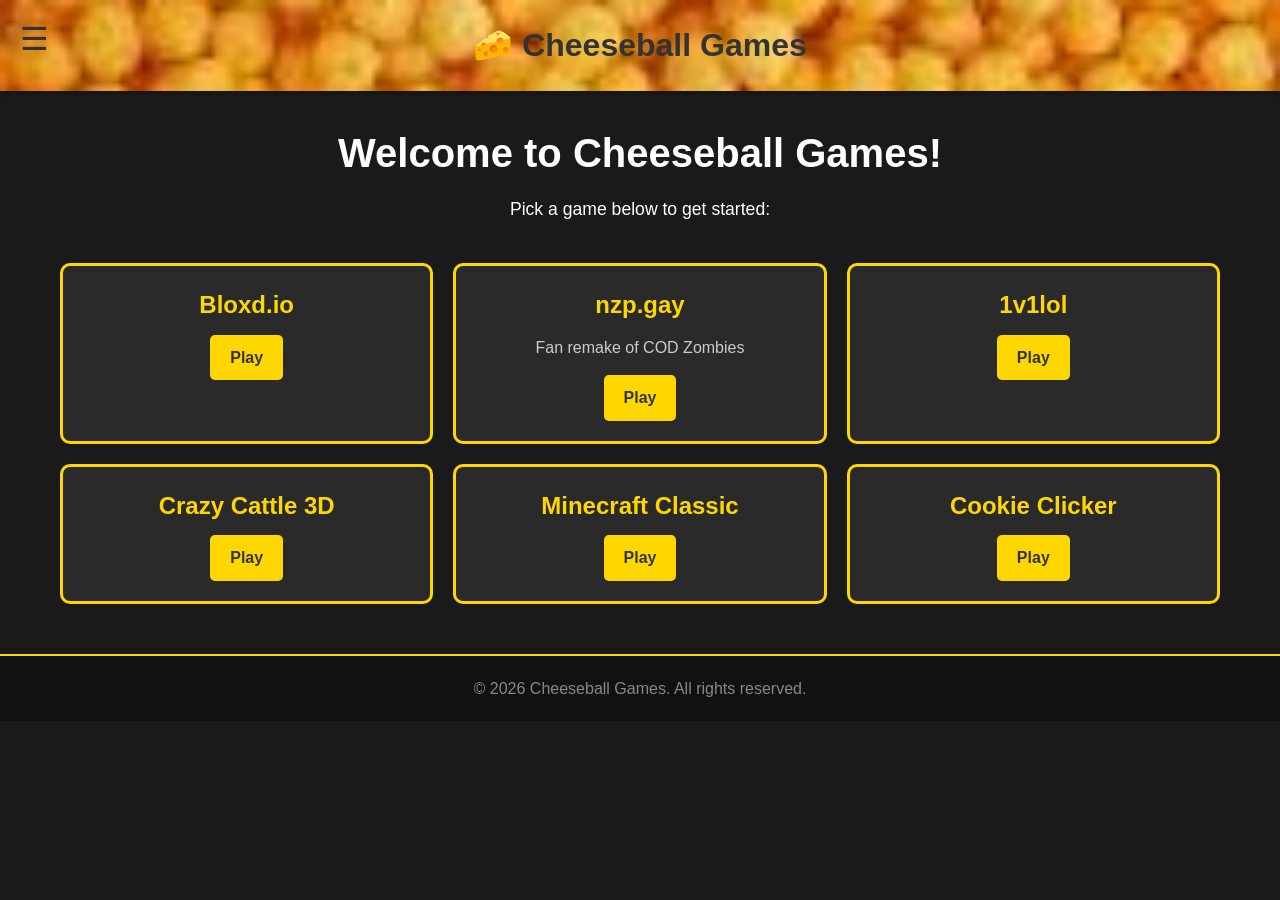
==== index.html @ 30442994 "Update index.html" ====
<!DOCTYPE html>
<html lang="en">
<head>
    <meta charset="UTF-8">
    <meta name="viewport" content="width=device-width, initial-scale=1.0">
    <title>Cheeseball Games</title>
    <link rel="stylesheet" href="css/style.css">
</head>
<body>
    <!-- Side Menu Overlay -->
    <div class="overlay" id="overlay" onclick="toggleMenu()"></div>

    <!-- Side Menu -->
    <div class="side-menu" id="sideMenu">
        <button class="close-btn" onclick="toggleMenu()">✕</button>
        
        <!-- Search Bar -->
        <form action="search.html" method="GET">
            <input type="text" name="q" placeholder="Search games..." class="search-input">
            <button type="submit" class="search-btn">🔍 Search</button>
        </form>

        <hr class="menu-divider">

        <!-- Navigation Links -->
        <nav class="menu-nav">
            <a href="index.html">🏠 Home</a>
            <a href="games/game1.html">🎮 Bloxd.io</a>
            <a href="games/game2.html">🎮 nzp.gay</a>
            <a href="games/game3.html">🎮 1v1lol</a>
            <a href="games/game4.html">🎮 Crazy Cattle 3D</a>
            <a href="games/game5.html">🎮 Classic Minecraft</a>
            <a href="games/game6.html">🎮 Game 6</a>
        </nav>
    </div>

    <!-- Navbar -->
    <nav class="navbar">
        <button class="hamburger" onclick="toggleMenu()">☰</button>
        <h1 class="logo">🧀 Cheeseball Games</h1>
    </nav>

    <main class="container">
        <h2>Welcome to Cheeseball Games!</h2>
        <p>Pick a game below to get started:</p>
        
        <div class="games-grid">
            <div class="game-card">
                <h3>Bloxd.io</h3>
                <a href="games/game1.html" class="btn">Play</a>
            </div>
            
            <div class="game-card">
                <h3>nzp.gay</h3>
                <p>Fan remake of COD Zombies</p>
                <a href="games/game2.html" class="btn">Play</a>
            </div>
            
            <div class="game-card">
                <h3>1v1lol</h3>
                <a href="games/game3.html" class="btn">Play</a>
            </div>

            <div class="game-card">
                <h3>Crazy Cattle 3D</h3>
                <a href="games/game4.html" class="btn">Play</a>
            </div>

            <div class="game-card">
                <h3>Minecraft Classic</h3>
                <a href="games/game5.html" class="btn">Play</a>
            </div>

            <div class="game-card">
                <h3>Cookie Clicker</h3>
                <a href="games/game6.html" class="btn">Play</a>
            </div>
        </div>
    </main>

    <footer>
        <p>&copy; 2026 Cheeseball Games. All rights reserved.</p>
    </footer>
<script>
    function toggleMenu() {
        document.getElementById('sideMenu').classList.toggle('open');
        document.getElementById('overlay').classList.toggle('open');
    }
</script>
</body>
</html>
---- css/style.css ----
* {
    margin: 0;
    padding: 0;
    box-sizing: border-box;
}

body {
    font-family: 'Arial', sans-serif;
    background-color: #1a1a1a;
    color: #fff;
    line-height: 1.6;
}

/* Navigation */
.navbar {
    background-image: url('../images/cheeseballs.jpeg');
    background-size: cover;
    background-position: center;
    padding: 20px;
    text-align: center;
    box-shadow: 0 2px 5px rgba(0, 0, 0, 0.3);
    margin-bottom: 30px;
}

.logo {
    color: #333;
    font-size: 2em;
    margin: 0;
}

/* Container */
.container {
    max-width: 1200px;
    margin: 0 auto;
    padding: 0 20px;
}

.container h2 {
    font-size: 2.5em;
    margin-bottom: 10px;
    text-align: center;
}

.container > p {
    text-align: center;
    font-size: 1.1em;
    margin-bottom: 40px;
}

/* Games Grid */
.games-grid {
    display: grid;
    grid-template-columns: repeat(auto-fit, minmax(300px, 1fr));
    gap: 20px;
    margin-bottom: 50px;
}

.game-card {
    background-color: #2a2a2a;
    border: 3px solid #ffd700;
    border-radius: 10px;
    padding: 20px;
    text-align: center;
    transition: transform 0.3s, box-shadow 0.3s;
}

.game-card:hover {
    transform: translateY(-5px);
    box-shadow: 0 10px 20px rgba(255, 215, 0, 0.3);
}

.game-card h3 {
    font-size: 1.5em;
    margin-bottom: 10px;
    color: #ffd700;
}

.game-card p {
    margin-bottom: 15px;
    color: #ccc;
}

/* Button */
.btn {
    display: inline-block;
    background-color: #ffd700;
    color: #333;
    padding: 10px 20px;
    text-decoration: none;
    border-radius: 5px;
    font-weight: bold;
    transition: background-color 0.3s;
    border: none;
    cursor: pointer;
    font-size: 1em;
}

.btn:hover {
    background-color: #ffed4e;
}

/* Footer */
footer {
    background-color: #111;
    text-align: center;
    padding: 20px;
    margin-top: 50px;
    border-top: 2px solid #ffd700;
    color: #888;
}

/* Back to Home Button */
.back-btn {
    display: inline-block;
    margin-bottom: 20px;
    background-color: #ffd700;
    color: #333;
    padding: 8px 16px;
    text-decoration: none;
    border-radius: 5px;
    font-weight: bold;
}

/* Side Menu */
.hamburger {
    position: absolute;
    left: 20px;
    background: none;
    border: none;
    font-size: 2em;
    cursor: pointer;
    color: #333;
}

.side-menu {
    position: fixed;
    top: 0;
    left: -300px;
    width: 300px;
    height: 100%;
    background-color: #1a1a1a;
    border-right: 3px solid #ffd700;
    padding: 20px;
    transition: left 0.3s ease;
    z-index: 1000;
}

.side-menu.open {
    left: 0;
}

.close-btn {
    background: none;
    border: none;
    color: #fff;
    font-size: 1.5em;
    cursor: pointer;
    margin-bottom: 20px;
    display: block;
}

.search-input {
    width: 100%;
    padding: 10px;
    border-radius: 5px;
    border: 2px solid #ffd700;
    background-color: #2a2a2a;
    color: #fff;
    font-size: 1em;
    margin-bottom: 10px;
}

.search-btn {
    width: 100%;
    padding: 10px;
    background-color: #ffd700;
    border: none;
    border-radius: 5px;
    font-weight: bold;
    cursor: pointer;
    font-size: 1em;
}

.search-btn:hover {
    background-color: #ffed4e;
}

.menu-divider {
    border-color: #ffd700;
    margin: 20px 0;
}

.menu-nav {
    display: flex;
    flex-direction: column;
    gap: 10px;
}

.menu-nav a {
    color: #fff;
    text-decoration: none;
    font-size: 1.1em;
    padding: 10px;
    border-radius: 5px;
    transition: background-color 0.3s;
}

.menu-nav a:hover {
    background-color: #2a2a2a;
    color: #ffd700;
}

.overlay {
    display: none;
    position: fixed;
    top: 0;
    left: 0;
    width: 100%;
    height: 100%;
    background-color: rgba(0, 0, 0, 0.5);
    z-index: 999;
}

.overlay.open {
    display: block;
}

.back-btn:hover {
    background-color: #ffed4e;
}
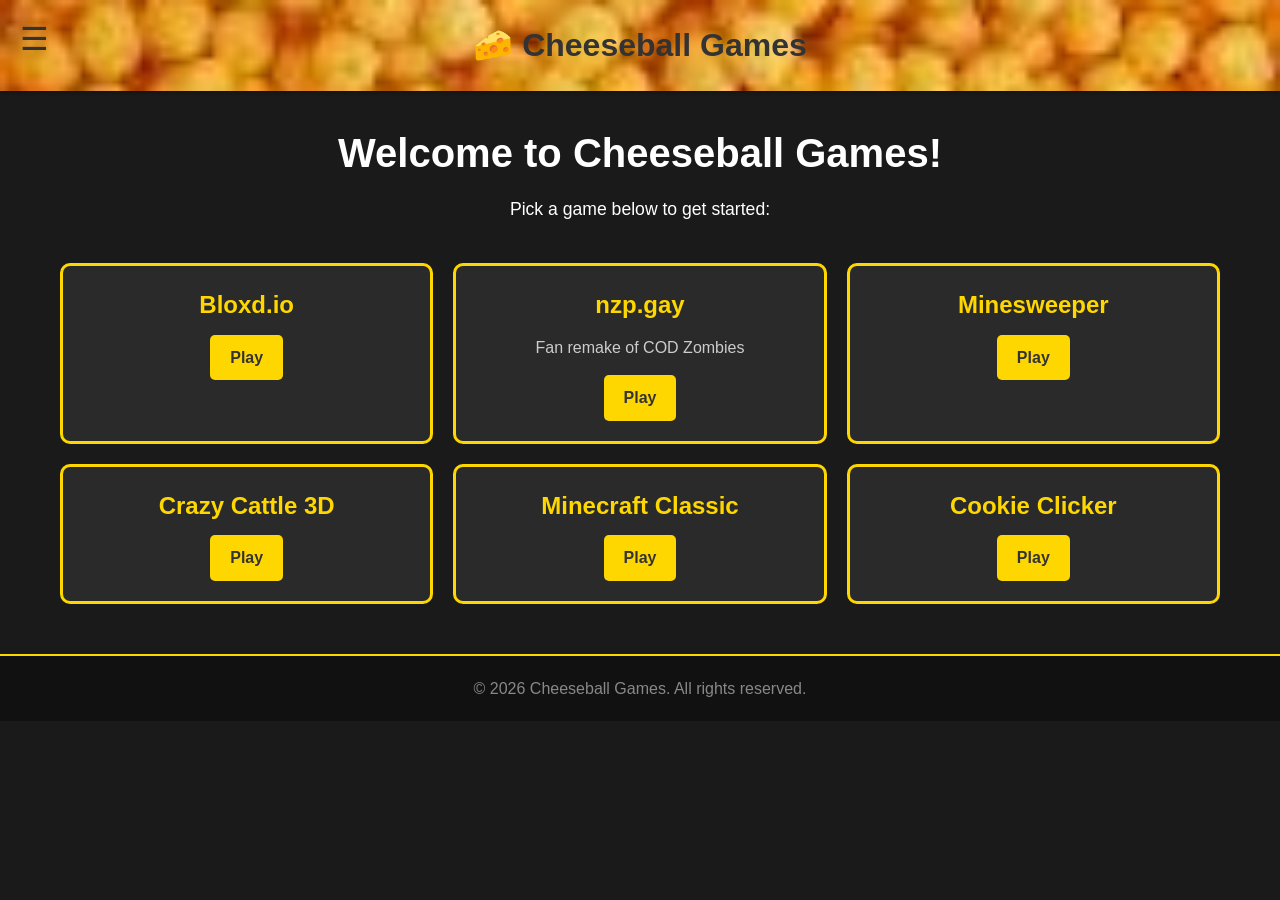
==== commit 89e414d0: "Update index.html" ====
--- a/index.html
+++ b/index.html
@@ -27,10 +27,10 @@
             <a href="index.html">🏠 Home</a>
             <a href="games/game1.html">🎮 Bloxd.io</a>
             <a href="games/game2.html">🎮 nzp.gay</a>
-            <a href="games/game3.html">🎮 1v1lol</a>
+            <a href="games/game3.html">🎮 Minesweeper</a>
             <a href="games/game4.html">🎮 Crazy Cattle 3D</a>
             <a href="games/game5.html">🎮 Classic Minecraft</a>
-            <a href="games/game6.html">🎮 Game 6</a>
+            <a href="games/game6.html">🎮 Cookie Clicker</a>
         </nav>
     </div>
 
@@ -57,7 +57,7 @@
             </div>
             
             <div class="game-card">
-                <h3>1v1lol</h3>
+                <h3>Minesweeper</h3>
                 <a href="games/game3.html" class="btn">Play</a>
             </div>
 
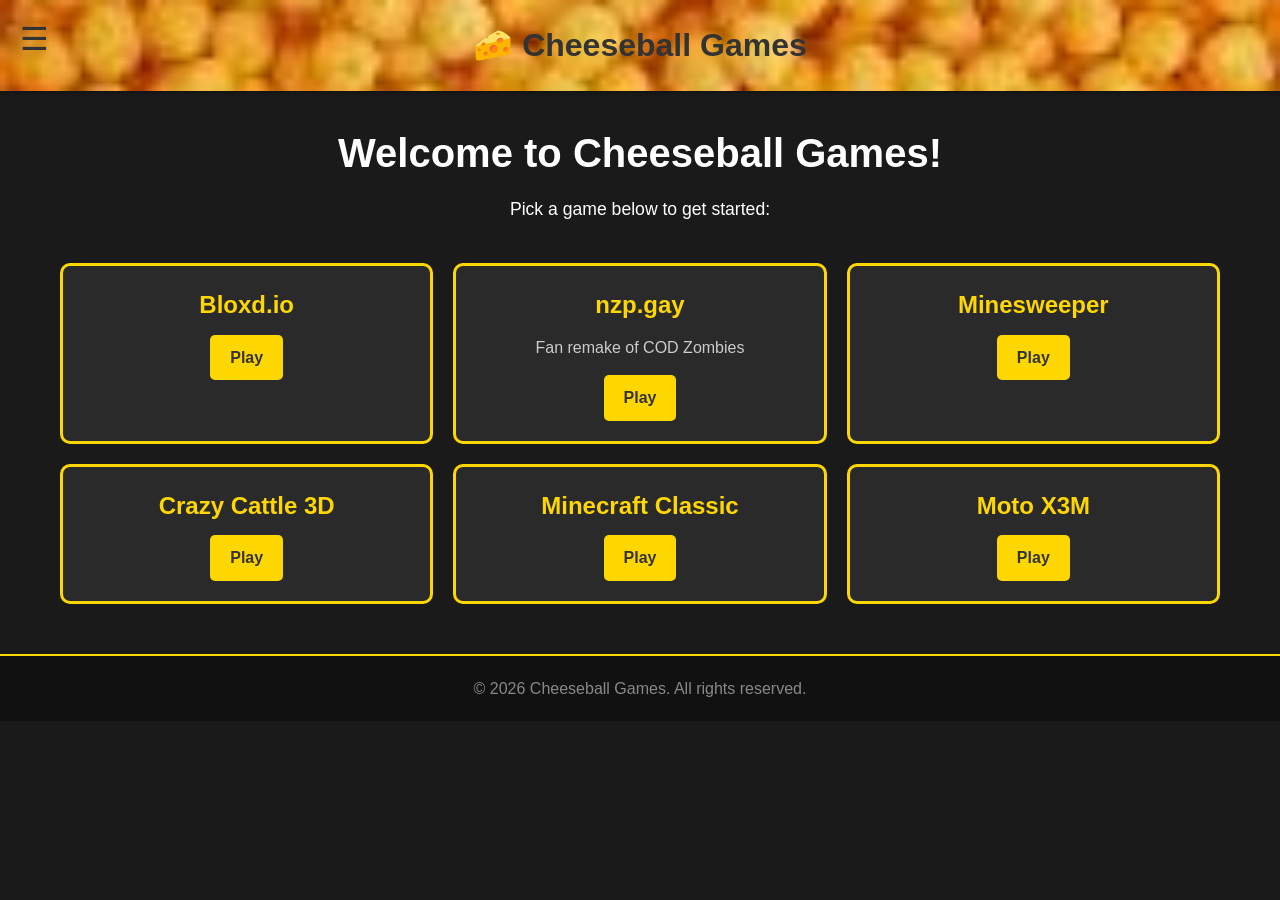
==== commit 7d7652ec: "Update index.html" ====
--- a/index.html
+++ b/index.html
@@ -30,7 +30,7 @@
             <a href="games/game3.html">🎮 Minesweeper</a>
             <a href="games/game4.html">🎮 Crazy Cattle 3D</a>
             <a href="games/game5.html">🎮 Classic Minecraft</a>
-            <a href="games/game6.html">🎮 Cookie Clicker</a>
+            <a href="games/game6.html">🎮 Moto X3M</a>
         </nav>
     </div>
 
@@ -72,7 +72,7 @@
             </div>
 
             <div class="game-card">
-                <h3>Cookie Clicker</h3>
+                <h3>Moto X3M</h3>
                 <a href="games/game6.html" class="btn">Play</a>
             </div>
         </div>
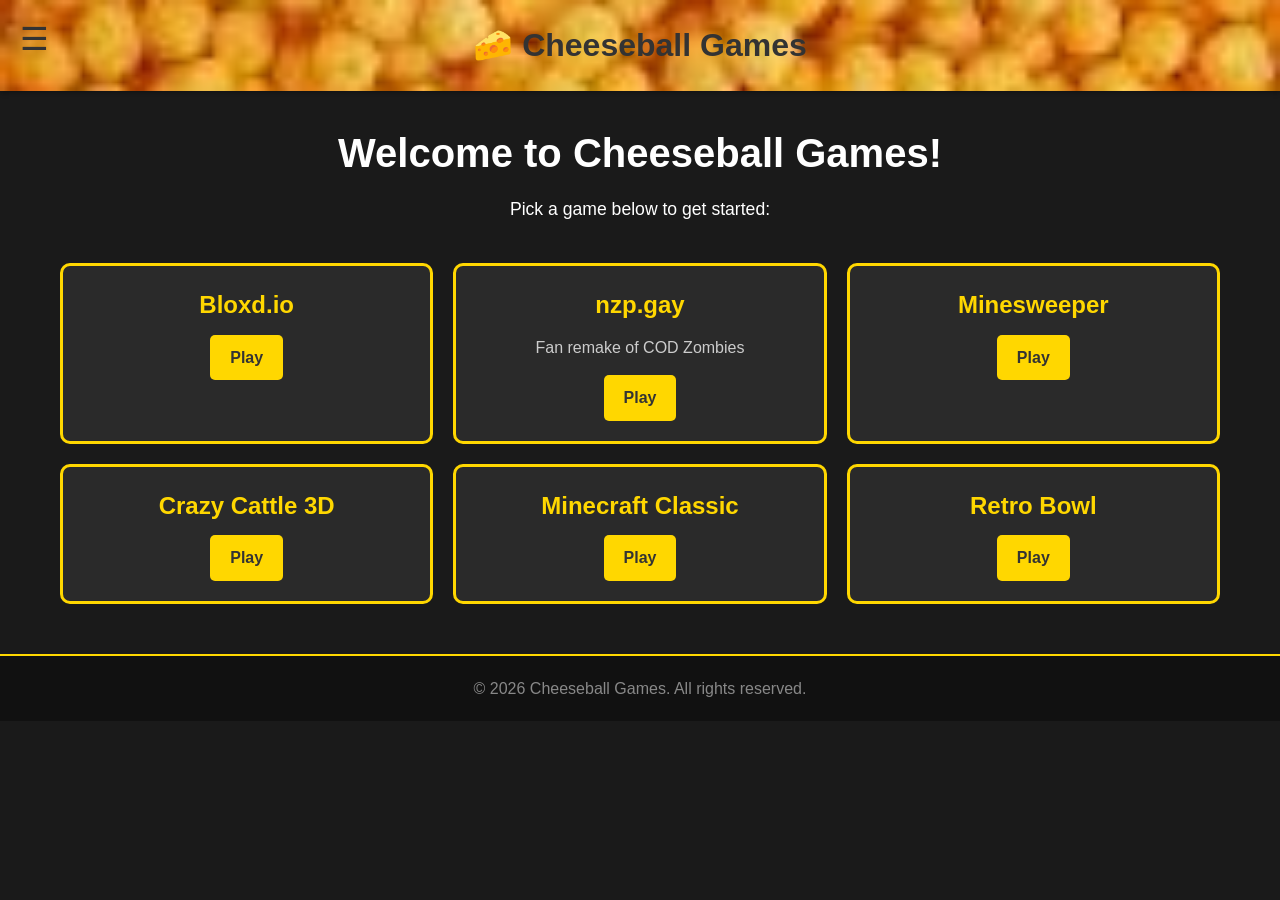
==== commit 4011e80c: "Update index.html" ====
--- a/index.html
+++ b/index.html
@@ -30,7 +30,7 @@
             <a href="games/game3.html">🎮 Minesweeper</a>
             <a href="games/game4.html">🎮 Crazy Cattle 3D</a>
             <a href="games/game5.html">🎮 Classic Minecraft</a>
-            <a href="games/game6.html">🎮 Moto X3M</a>
+            <a href="games/game6.html">🎮 Retro Bowl</a>
         </nav>
     </div>
 
@@ -72,7 +72,7 @@
             </div>
 
             <div class="game-card">
-                <h3>Moto X3M</h3>
+                <h3>Retro Bowl</h3>
                 <a href="games/game6.html" class="btn">Play</a>
             </div>
         </div>
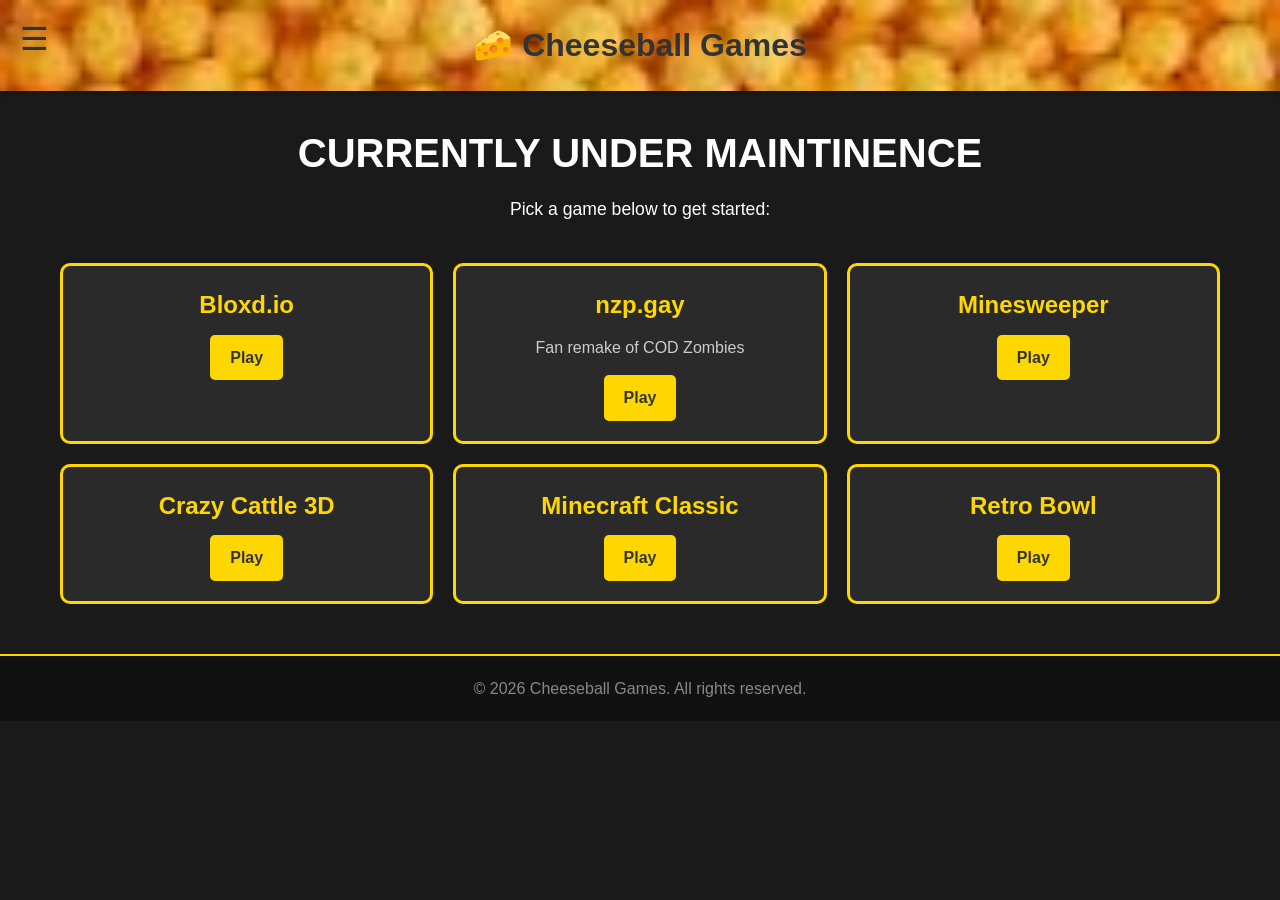
==== commit 31a2b157: "Update index.html" ====
--- a/index.html
+++ b/index.html
@@ -41,7 +41,7 @@
     </nav>
 
     <main class="container">
-        <h2>Welcome to Cheeseball Games!</h2>
+        <h2>CURRENTLY UNDER MAINTINENCE</h2>
         <p>Pick a game below to get started:</p>
         
         <div class="games-grid">
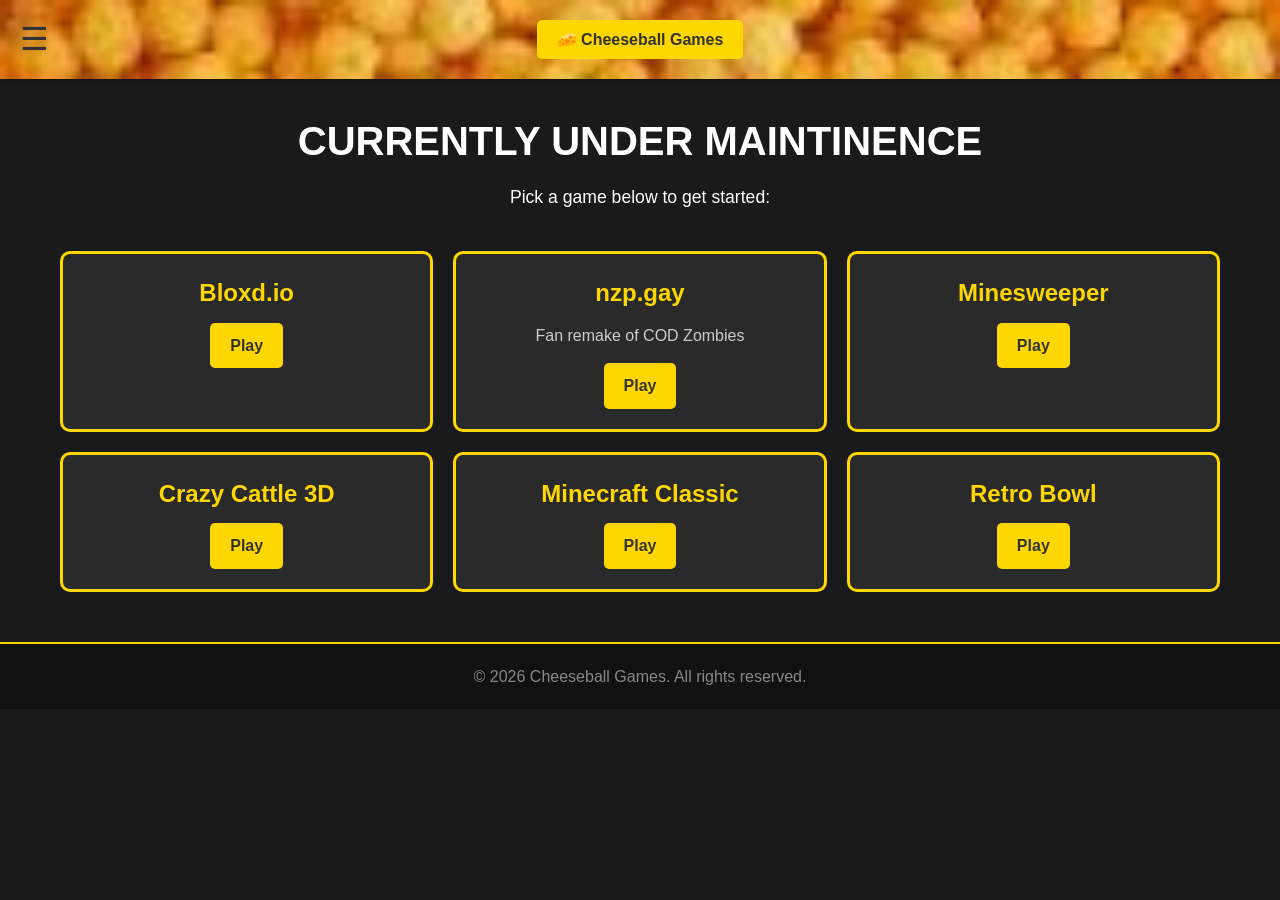
==== commit 7950f9c1: "Update index.html" ====
--- a/index.html
+++ b/index.html
@@ -25,18 +25,19 @@
         <!-- Navigation Links -->
         <nav class="menu-nav">
             <a href="index.html">🏠 Home</a>
-            <a href="games/game1.html">🎮 Bloxd.io</a>
-            <a href="games/game2.html">🎮 nzp.gay</a>
-            <a href="games/game3.html">🎮 Minesweeper</a>
-            <a href="games/game4.html">🎮 Crazy Cattle 3D</a>
-            <a href="games/game5.html">🎮 Classic Minecraft</a>
-            <a href="games/game6.html">🎮 Retro Bowl</a>
+            <a href="games/bloxd.html">🎮 Bloxd.io</a>
+            <a href="games/nzpgay.html">🎮 nzp.gay</a>
+            <a href="games/minesweeper.html">🎮 Minesweeper</a>
+            <a href="games/crazycattle.html">🎮 Crazy Cattle 3D</a>
+            <a href="games/classicminecraft.html">🎮 Classic Minecraft</a>
+            <a href="games/retrobowl.html">🎮 Retro Bowl</a>
         </nav>
     </div>
 
     <!-- Navbar -->
     <nav class="navbar">
         <button class="hamburger" onclick="toggleMenu()">☰</button>
+        <button class="btn" onclick="togglemenu()"
         <h1 class="logo">🧀 Cheeseball Games</h1>
     </nav>
 
@@ -47,33 +48,33 @@
         <div class="games-grid">
             <div class="game-card">
                 <h3>Bloxd.io</h3>
-                <a href="games/game1.html" class="btn">Play</a>
+                <a href="games/bloxd.html" class="btn">Play</a>
             </div>
             
             <div class="game-card">
                 <h3>nzp.gay</h3>
                 <p>Fan remake of COD Zombies</p>
-                <a href="games/game2.html" class="btn">Play</a>
+                <a href="games/nzpgay.html" class="btn">Play</a>
             </div>
             
             <div class="game-card">
                 <h3>Minesweeper</h3>
-                <a href="games/game3.html" class="btn">Play</a>
+                <a href="games/minesweeper.html" class="btn">Play</a>
             </div>
 
             <div class="game-card">
                 <h3>Crazy Cattle 3D</h3>
-                <a href="games/game4.html" class="btn">Play</a>
+                <a href="games/crazycattle.html" class="btn">Play</a>
             </div>
 
             <div class="game-card">
                 <h3>Minecraft Classic</h3>
-                <a href="games/game5.html" class="btn">Play</a>
+                <a href="games/minecraftclassic.html" class="btn">Play</a>
             </div>
 
             <div class="game-card">
                 <h3>Retro Bowl</h3>
-                <a href="games/game6.html" class="btn">Play</a>
+                <a href="games/retrobowl.html" class="btn">Play</a>
             </div>
         </div>
     </main>
